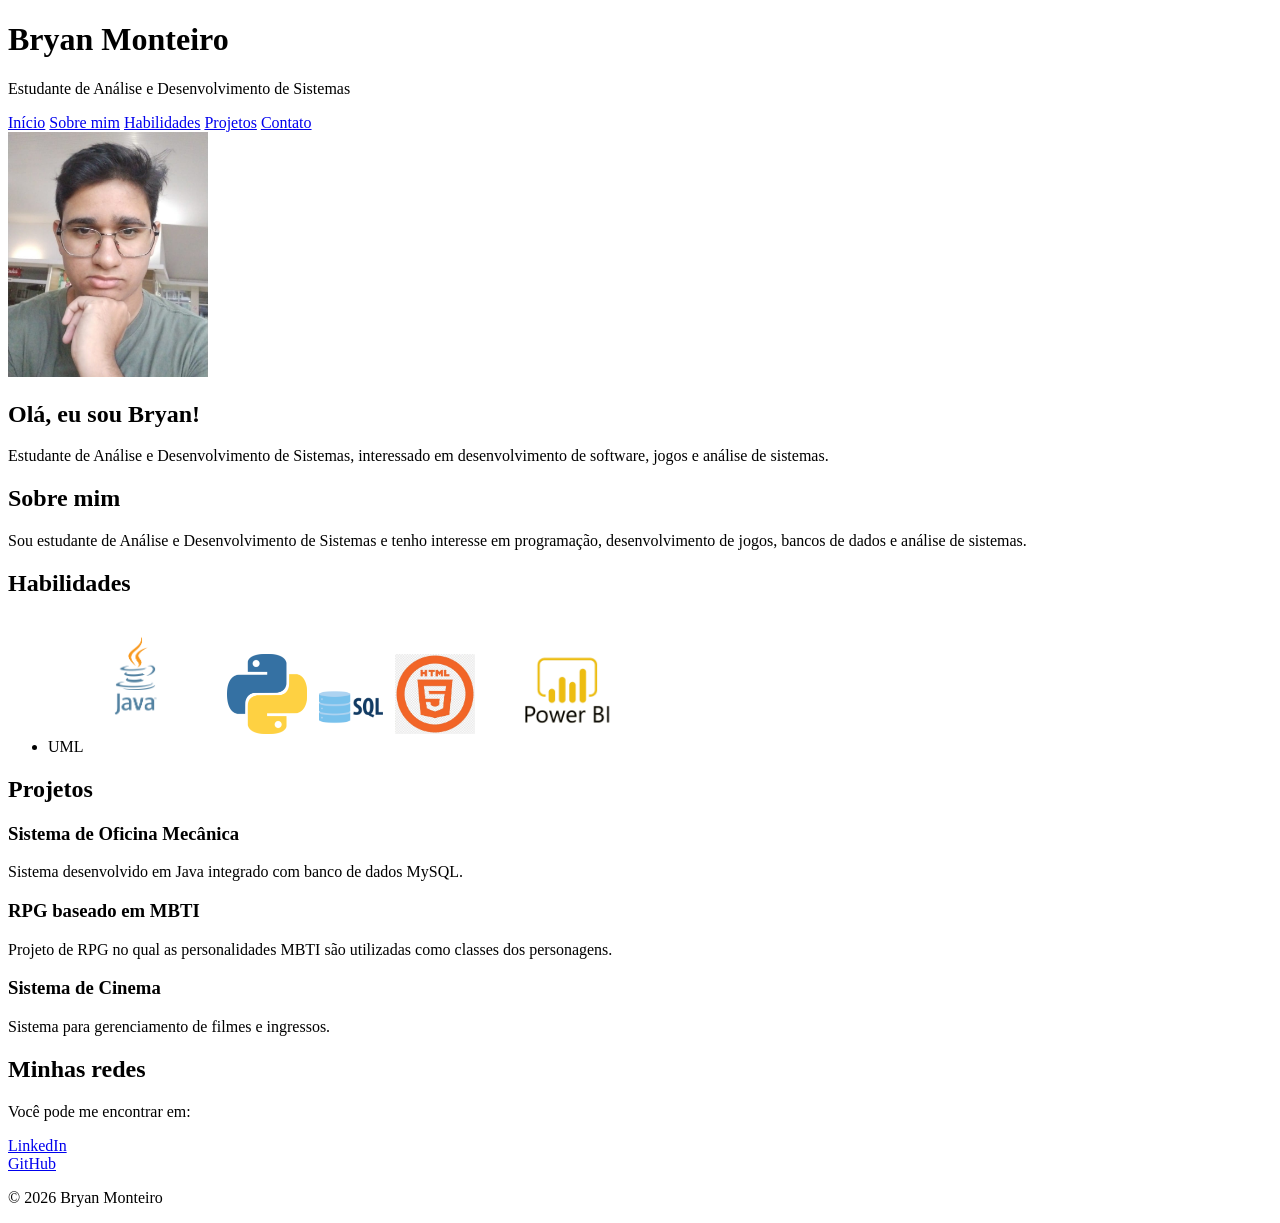
==== index.html @ a6e285ee "Rename portifolio.html to index.html" ====
<!DOCTYPE html>
<html lang="pt-BR">

<head>
    <meta charset="UTF-8">
    <meta name="viewport" content="width=device-width, initial-scale=1.0">
    <title>Portfólio - Bryan Monteiro</title>
</head>

<body>

    <header>

        <h1>Bryan Monteiro</h1>

        <p>Estudante de Análise e Desenvolvimento de Sistemas</p>

        <nav>
            <a href="#inicio">Início</a>
            <a href="#sobre">Sobre mim</a>
            <a href="#habilidades">Habilidades</a>
            <a href="#projetos">Projetos</a>
            <a href="#contato">Contato</a>
        </nav>

    </header>


    <main>

        <section id="inicio">

            <img src="Foto Do Bryan.jpeg"
                 alt="Foto de Bryan Monteiro"
                 width="200">

            <h2>Olá, eu sou Bryan!</h2>

            <p>
                Estudante de Análise e Desenvolvimento de Sistemas,
                interessado em desenvolvimento de software,
                jogos e análise de sistemas.
            </p>

        </section>


    
        <section id="sobre">

            <h2>Sobre mim</h2>

            <p>
                Sou estudante de Análise e Desenvolvimento de Sistemas
                e tenho interesse em programação, desenvolvimento de
                jogos, bancos de dados e análise de sistemas.
            </p>

        </section>


        <section id="habilidades">

            <h2>Habilidades</h2>

            <ul>
                
            <img src="imagemjava.png"
                 alt="java"
                 width="175">
               
            <img src="python.png"
                 alt="python"
                 width="80">
                
            <img src="sql-database-icon-logo-design-ui-or-ux-app-png.webp"
                 alt="SQL / MySQL"
                 width="80">

               
            <img src="Html.webp"
                 alt="html"
                 width="80">
               
            <img src="Power-Bi-Logo-PNG.png"
                 alt="Power-Bi"
                 width="175">
                <li>UML</li>
            </ul>

        </section>

        <section id="projetos">

            <h2>Projetos</h2>

            <article>

                <h3>Sistema de Oficina Mecânica</h3>

                
                <p>
                    Sistema desenvolvido em Java integrado
                    com banco de dados MySQL.
                </p>

            </article>


            <article>

                <h3>RPG baseado em MBTI</h3>


                <p>
                    Projeto de RPG no qual as personalidades
                    MBTI são utilizadas como classes dos personagens.
                </p>

            </article>


            <article>

                <h3>Sistema de Cinema</h3>


                <p>
                    Sistema para gerenciamento de filmes e ingressos.
                </p>

            </article>

        </section>

        <section id="contato">

            <h2>Minhas redes</h2>

            <p>Você pode me encontrar em:</p>

            <a href="https://br.linkedin.com/in/bryan-monteiro-nascimento-91b391356" target="_blank">
                LinkedIn
            </a>

            <br>

            <a href="https://github.com/anonimo172006?tab=repositories" target="_blank">
                GitHub
            </a>

        </section>

    </main>

    <footer>

        <p>
            © 2026 Bryan Monteiro
        </p>

    </footer>

</body>

</html>
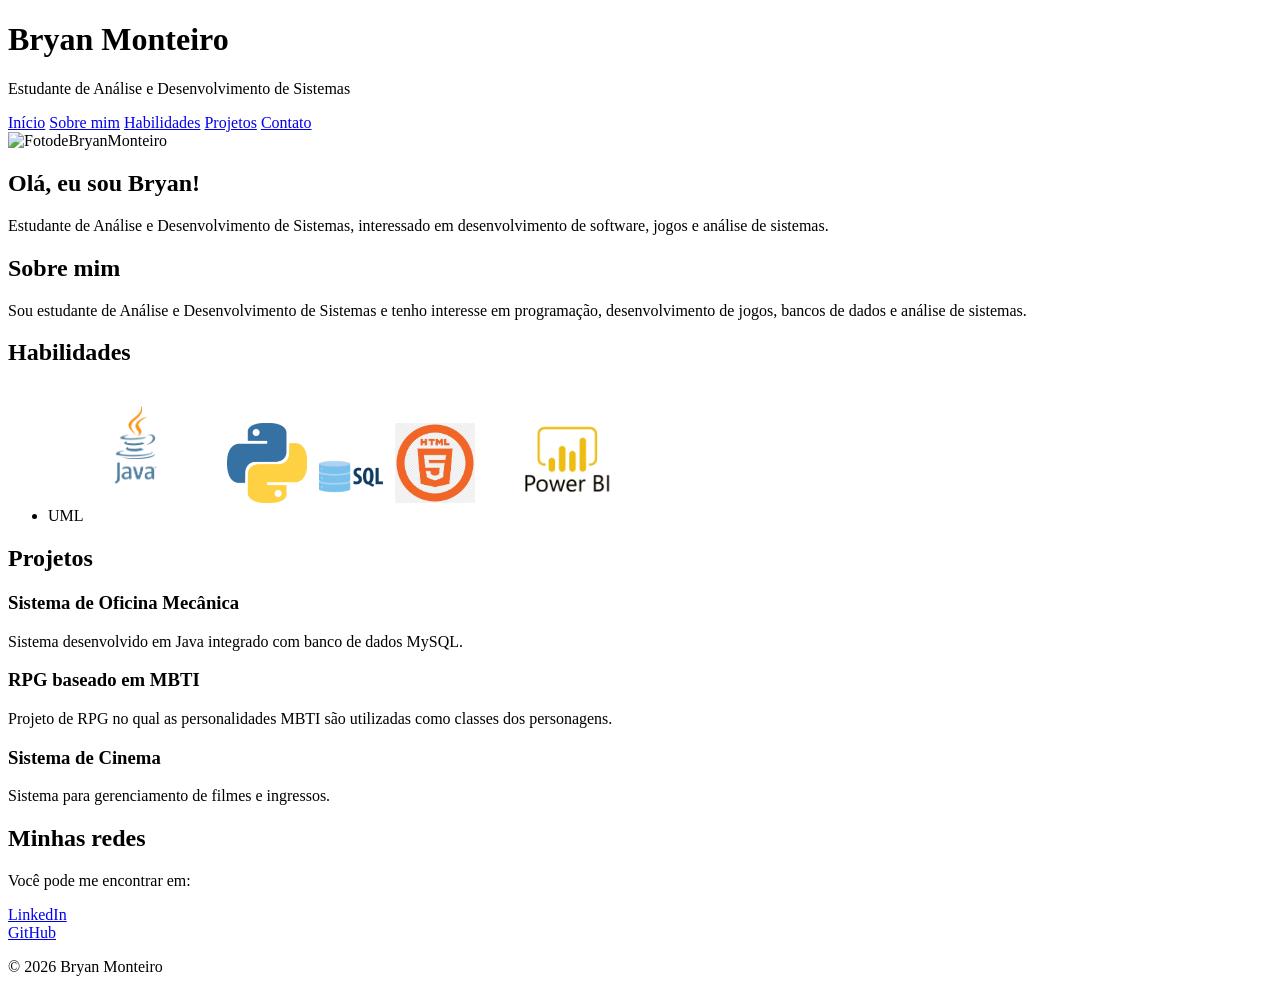
==== commit d9fb41be: "Update index.html" ====
--- a/index.html
+++ b/index.html
@@ -30,9 +30,7 @@
 
         <section id="inicio">
 
-            <img src="Foto Do Bryan.jpeg"
-                 alt="Foto de Bryan Monteiro"
-                 width="200">
+            <img src="FotoDoBryan.jpeg"alt="FotodeBryanMonteiro"width="200">
 
             <h2>Olá, eu sou Bryan!</h2>
 
@@ -73,18 +71,12 @@
                  alt="python"
                  width="80">
                 
-            <img src="sql-database-icon-logo-design-ui-or-ux-app-png.webp"
-                 alt="SQL / MySQL"
-                 width="80">
+            <img src="sql-database-icon-logo-design-ui-or-ux-app-png.webp"alt="SQL / MySQL"width="80">
 
                
-            <img src="Html.webp"
-                 alt="html"
-                 width="80">
+            <img src="Html.webp"alt="html"width="80">
                
-            <img src="Power-Bi-Logo-PNG.png"
-                 alt="Power-Bi"
-                 width="175">
+            <img src="Power-Bi-Logo-PNG.png"alt="Power-Bi"width="175">
                 <li>UML</li>
             </ul>
 
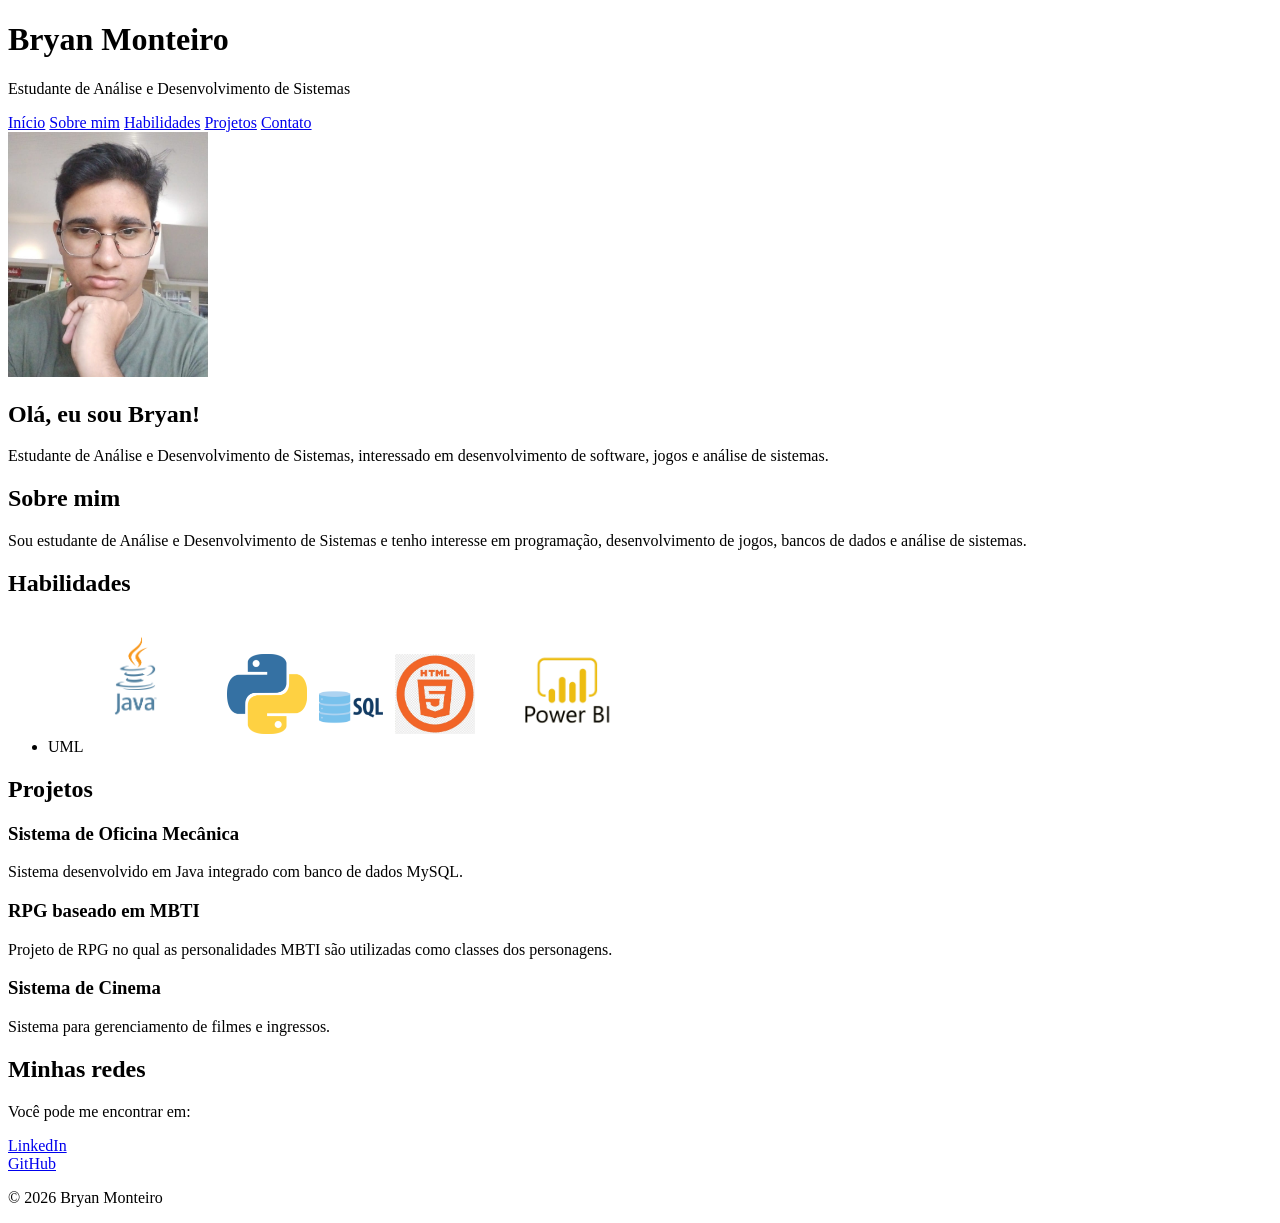
==== commit c0501c39: "Update index.html" ====
--- a/index.html
+++ b/index.html
@@ -30,7 +30,7 @@
 
         <section id="inicio">
 
-            <img src="FotoDoBryan.jpeg"alt="FotodeBryanMonteiro"width="200">
+            <img src="Bryan.jpeg"alt="Bryan"width="200">
 
             <h2>Olá, eu sou Bryan!</h2>
 
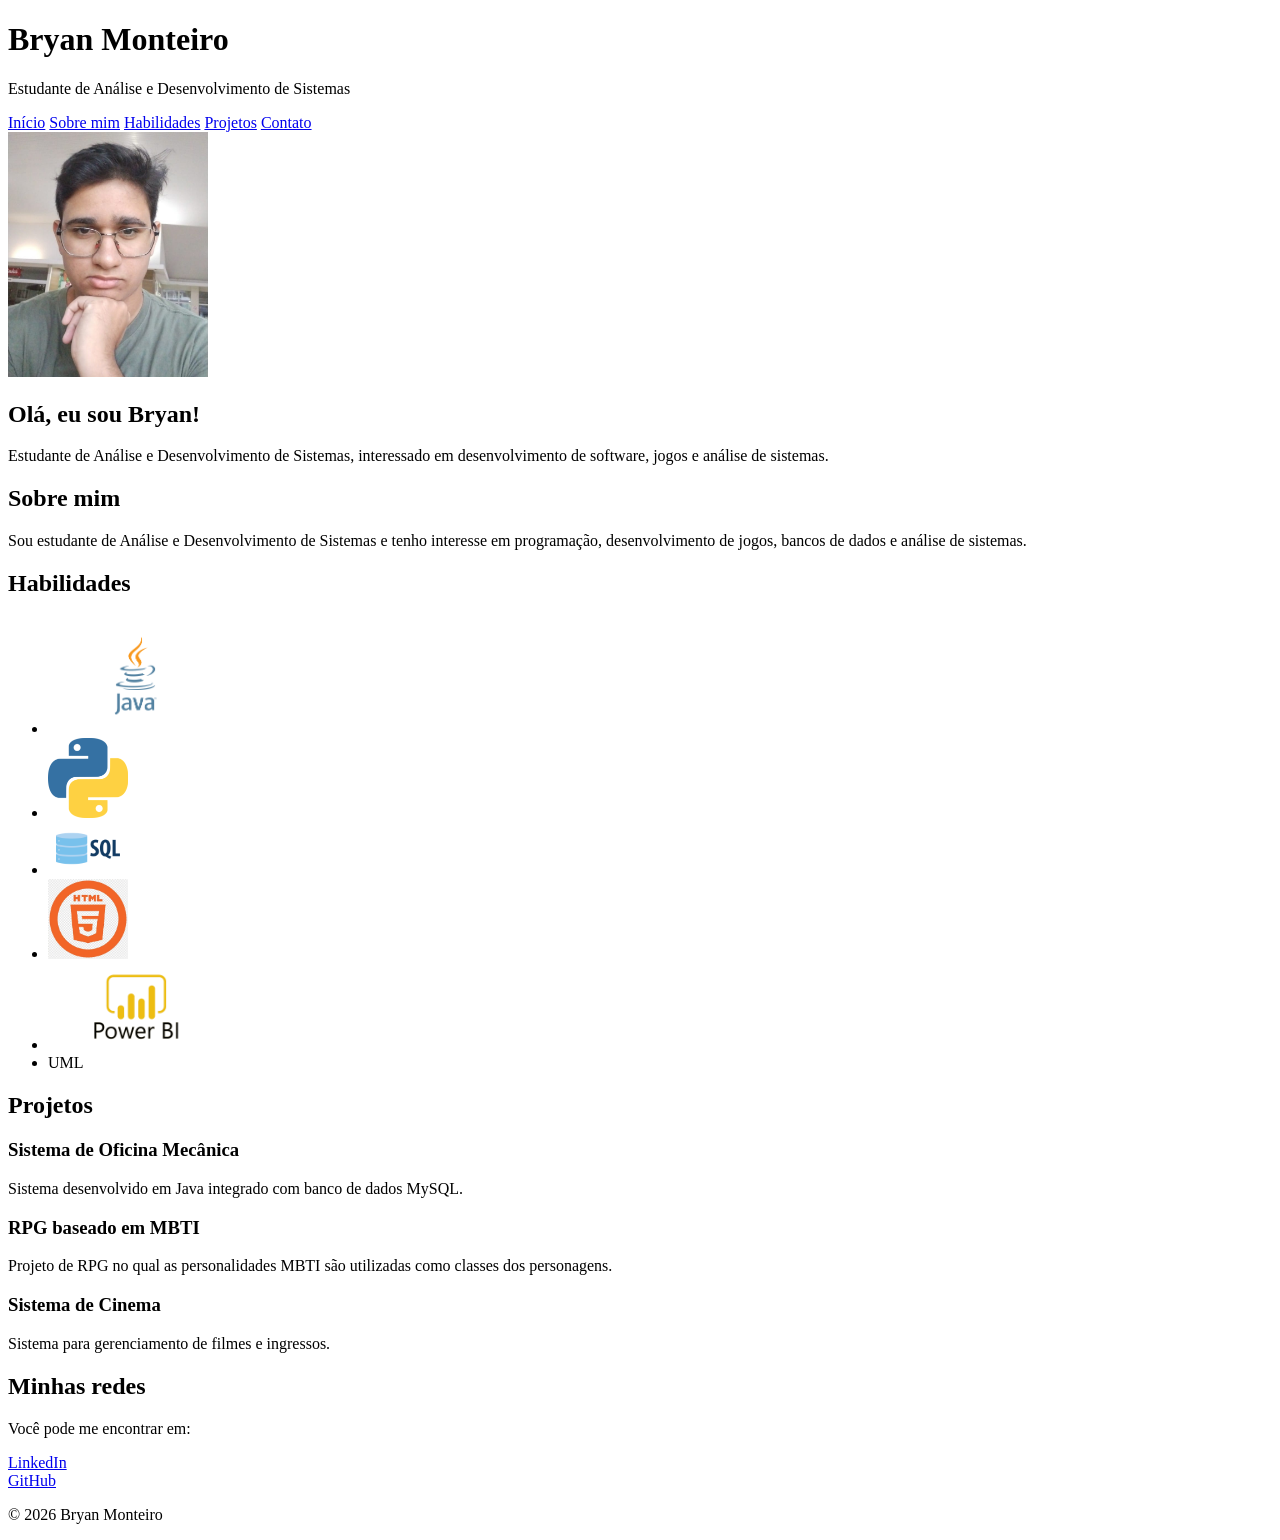
==== commit 0d6aff98: "Update index.html" ====
--- a/index.html
+++ b/index.html
@@ -59,28 +59,18 @@
 
         <section id="habilidades">
 
-            <h2>Habilidades</h2>
+    <h2>Habilidades</h2>
 
-            <ul>
-                
-            <img src="imagemjava.png"
-                 alt="java"
-                 width="175">
-               
-            <img src="python.png"
-                 alt="python"
-                 width="80">
-                
-            <img src="sql-database-icon-logo-design-ui-or-ux-app-png.webp"alt="SQL / MySQL"width="80">
+    <ul>
+        <li><img src="imagemjava.png" alt="java" width="175"></li>
+        <li><img src="python.png" alt="python" width="80"></li>
+        <li><img src="sql-database-icon-logo-design-ui-or-ux-app-png.webp" alt="SQL / MySQL" width="80"></li>
+        <li><img src="Html.webp" alt="html" width="80"></li>
+        <li><img src="Power-Bi-Logo-PNG.png" alt="Power-Bi" width="175"></li>
+        <li>UML</li>
+    </ul>
 
-               
-            <img src="Html.webp"alt="html"width="80">
-               
-            <img src="Power-Bi-Logo-PNG.png"alt="Power-Bi"width="175">
-                <li>UML</li>
-            </ul>
-
-        </section>
+</section>
 
         <section id="projetos">
 
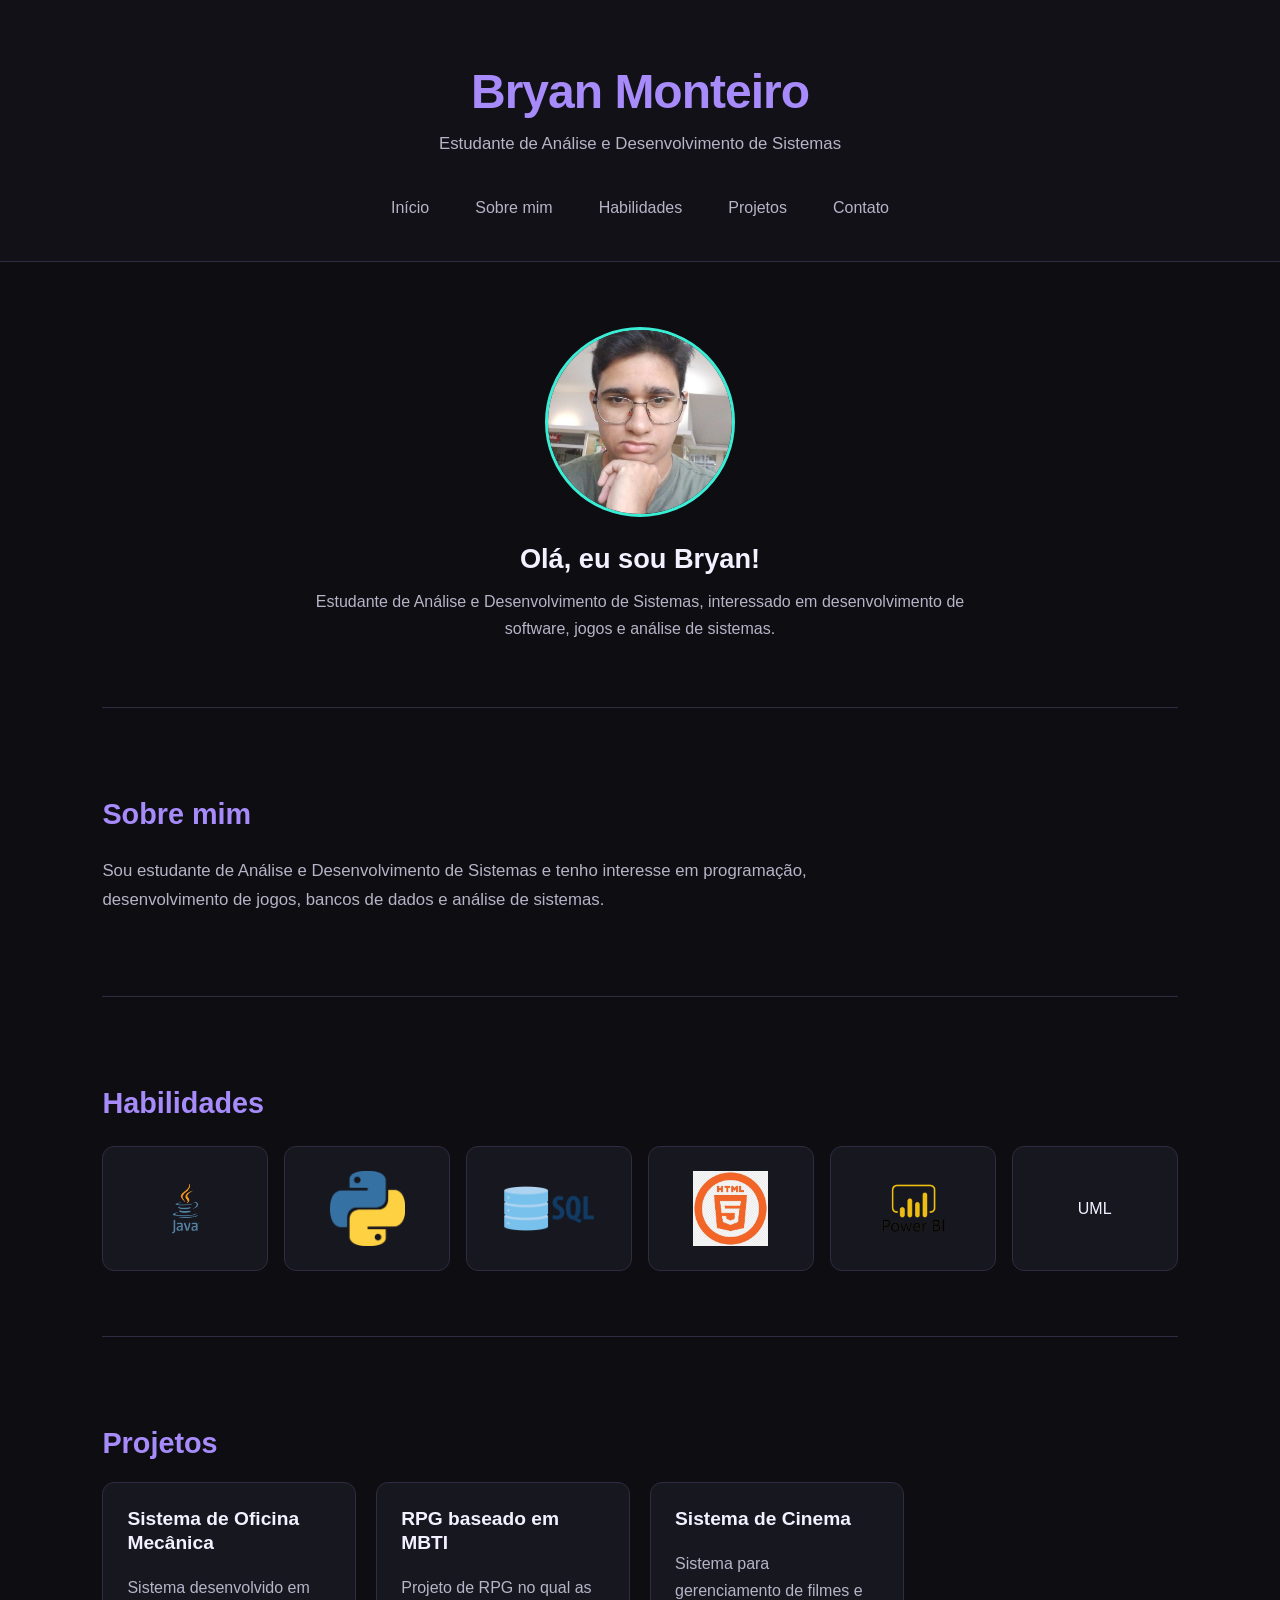
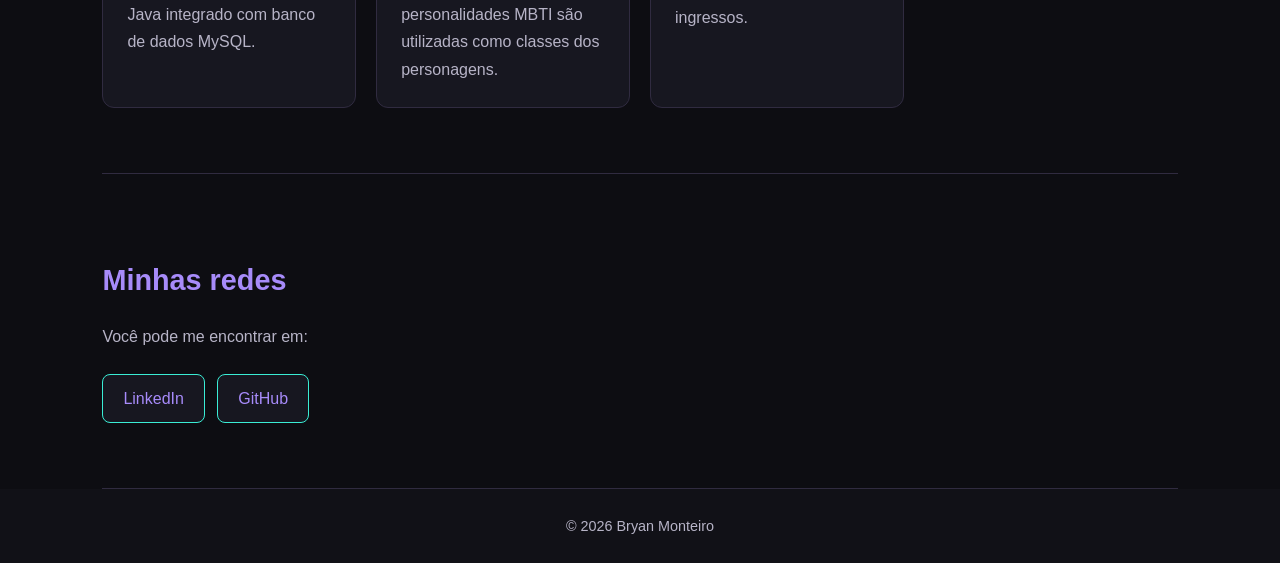
==== commit f6edcc45: "Add files via upload" ====
--- a/index.html
+++ b/index.html
@@ -5,6 +5,7 @@
     <meta charset="UTF-8">
     <meta name="viewport" content="width=device-width, initial-scale=1.0">
     <title>Portfólio - Bryan Monteiro</title>
+    <link rel="stylesheet" href="style.css">
 </head>
 
 <body>
@@ -30,7 +31,7 @@
 
         <section id="inicio">
 
-            <img src="Bryan.jpeg"alt="Bryan"width="200">
+           <img src="Bryan.jpeg" alt="Bryan" width="200">
 
             <h2>Olá, eu sou Bryan!</h2>
 
@@ -115,24 +116,27 @@
 
         </section>
 
-        <section id="contato">
+       <section id="contato">
 
-            <h2>Minhas redes</h2>
+    <h2>Minhas redes</h2>
 
-            <p>Você pode me encontrar em:</p>
+    <p>Você pode me encontrar em:</p>
 
-            <a href="https://br.linkedin.com/in/bryan-monteiro-nascimento-91b391356" target="_blank">
-                LinkedIn
-            </a>
+    <a
+        href="https://br.linkedin.com/in/bryan-monteiro-nascimento-91b391356"
+        target="_blank"
+        rel="noopener noreferrer">
+        LinkedIn
+    </a>
 
-            <br>
+    <a
+        href="https://github.com/anonimo172006?tab=repositories"
+        target="_blank"
+        rel="noopener noreferrer">
+        GitHub
+    </a>
 
-            <a href="https://github.com/anonimo172006?tab=repositories" target="_blank">
-                GitHub
-            </a>
-
-        </section>
-
+ </section>
     </main>
 
     <footer>
--- a/style.css
+++ b/style.css
@@ -0,0 +1,337 @@
+
+/* ========================================
+   1. CONFIGURAÇÕES GERAIS
+======================================== */
+
+:root {
+    --fundo: #0d0d12;
+    --superficie: #171720;
+    --superficie-hover: #20202c;
+    --roxo: #a78bfa;
+    --roxo-escuro: #3aedd5;
+    --texto: #f3f0ff;
+    --texto-secundario: #b7b4c7;
+    --borda: #302b40;
+}
+
+* {
+    box-sizing: border-box;
+}
+
+html {
+    scroll-behavior: auto;
+}
+
+body {
+    margin: 0;
+    background-color: var(--fundo);
+    color: var(--texto);
+    font-family: Arial, Helvetica, sans-serif;
+    font-size: 16px;
+    line-height: 1.7;
+}
+
+/* ========================================
+   2. TÍTULOS E TEXTOS
+======================================== */
+
+h1,
+h2,
+h3 {
+    line-height: 1.25;
+}
+
+h1 {
+    margin-bottom: 8px;
+    color: var(--roxo);
+    font-size: clamp(2rem, 5vw, 3rem);
+    letter-spacing: -1px;
+}
+
+h2 {
+    margin-bottom: 24px;
+    color: var(--roxo);
+    font-size: 1.8rem;
+}
+
+h3 {
+    color: var(--texto);
+    font-size: 1.2rem;
+}
+
+p {
+    color: var(--texto-secundario);
+}
+
+a {
+    color: var(--roxo);
+    text-decoration: none;
+}
+
+a:hover {
+    color: #d8c8ff;
+}
+
+a:focus-visible {
+    outline: 2px solid var(--roxo);
+    outline-offset: 5px;
+}
+
+/* ========================================
+   3. CABEÇALHO E MENU
+======================================== */
+
+header {
+    padding: 30px 8%;
+    background-color: #111117;
+    border-bottom: 1px solid var(--borda);
+    text-align: center;
+}
+
+header > p {
+    margin-top: 0;
+    font-size: 1.05rem;
+}
+
+nav {
+    display: flex;
+    justify-content: center;
+    flex-wrap: wrap;
+    gap: 12px;
+    margin-top: 25px;
+}
+
+nav a {
+    padding: 9px 16px;
+    border: 1px solid transparent;
+    border-radius: 8px;
+    color: var(--texto-secundario);
+}
+
+nav a:hover {
+    background-color: var(--superficie);
+    border-color: var(--borda);
+    color: var(--roxo);
+}
+
+/* ========================================
+   4. CONTEÚDO PRINCIPAL
+======================================== */
+
+main {
+    width: min(1100px, 84%);
+    margin: 0 auto;
+}
+
+section {
+    padding: 65px 0;
+    border-bottom: 1px solid var(--borda);
+    scroll-margin-top: 20px;
+}
+
+/* ========================================
+   5. APRESENTAÇÃO INICIAL
+======================================== */
+
+#inicio {
+    min-height: 340px;
+    text-align: center;
+}
+
+#inicio > img {
+    display: block;
+    width: 190px;
+    height: 190px;
+    margin: 0 auto 25px;
+    border: 3px solid var(--roxo-escuro);
+    border-radius: 50%;
+    object-fit: cover;
+}
+
+#inicio h2 {
+    margin-bottom: 12px;
+    color: var(--texto);
+    font-size: 1.7rem;
+}
+
+#inicio p {
+    max-width: 650px;
+    margin: 0 auto;
+}
+
+/* ========================================
+   6. SOBRE MIM
+======================================== */
+
+#sobre p {
+    max-width: 800px;
+    font-size: 1.05rem;
+}
+
+/* ========================================
+   7. HABILIDADES
+======================================== */
+
+#habilidades ul {
+    display: grid;
+    grid-template-columns: repeat(
+        auto-fit,
+        minmax(140px, 1fr)
+    );
+    gap: 16px;
+    margin: 0;
+    padding: 0;
+    list-style: none;
+}
+
+#habilidades li {
+    display: flex;
+    min-height: 125px;
+    align-items: center;
+    justify-content: center;
+    padding: 18px;
+    background-color: var(--superficie);
+    border: 1px solid var(--borda);
+    border-radius: 12px;
+    color: var(--texto);
+    text-align: center;
+}
+
+#habilidades li:hover {
+    background-color: var(--superficie-hover);
+    border-color: var(--roxo-escuro);
+}
+
+#habilidades li img {
+    display: block;
+    width: auto;
+    max-width: 100%;
+    max-height: 75px;
+    object-fit: contain;
+}
+
+/* ========================================
+   8. PROJETOS
+======================================== */
+
+#projetos {
+    display: grid;
+    grid-template-columns: repeat(
+        auto-fit,
+        minmax(240px, 1fr)
+    );
+    gap: 20px;
+}
+
+#projetos > h2 {
+    grid-column: 1 / -1;
+    margin-bottom: 0;
+}
+
+#projetos article {
+    padding: 24px;
+    background-color: var(--superficie);
+    border: 1px solid var(--borda);
+    border-radius: 12px;
+}
+
+#projetos article:hover {
+    background-color: var(--superficie-hover);
+    border-color: var(--roxo-escuro);
+}
+
+#projetos article h3 {
+    margin-top: 0;
+}
+
+#projetos article p {
+    margin-bottom: 0;
+}
+
+/* ========================================
+   9. REDES SOCIAIS E CONTATO
+======================================== */
+
+#contato > a {
+    display: inline-block;
+    margin: 8px 8px 0 0;
+    padding: 10px 20px;
+    background-color: var(--superficie);
+    border: 1px solid var(--roxo-escuro);
+    border-radius: 8px;
+    color: var(--roxo);
+}
+
+#contato > a:hover {
+    background-color: var(--roxo-escuro);
+    color: #ffffff;
+}
+
+/* ========================================
+   10. RODAPÉ
+======================================== */
+
+footer {
+    padding: 25px 8%;
+    background-color: #111117;
+    text-align: center;
+}
+
+footer p {
+    margin: 0;
+    font-size: 0.9rem;
+}
+
+/* ========================================
+   11. ADAPTAÇÃO PARA CELULARES
+======================================== */
+
+@media (max-width: 600px) {
+    header {
+        padding: 25px 5%;
+    }
+
+    nav {
+        gap: 5px;
+    }
+
+    nav a {
+        padding: 8px 10px;
+        font-size: 0.9rem;
+    }
+
+    main {
+        width: 90%;
+    }
+
+    section {
+        padding: 45px 0;
+    }
+
+    h2 {
+        font-size: 1.55rem;
+    }
+
+    #inicio > img {
+        width: 155px;
+        height: 155px;
+    }
+
+    #habilidades ul {
+        grid-template-columns: repeat(2, minmax(0, 1fr));
+        gap: 10px;
+    }
+
+    #habilidades li {
+        min-height: 105px;
+        padding: 12px;
+    }
+
+    #projetos {
+        grid-template-columns: 1fr;
+    }
+
+    #projetos article {
+        padding: 20px;
+    }
+}
